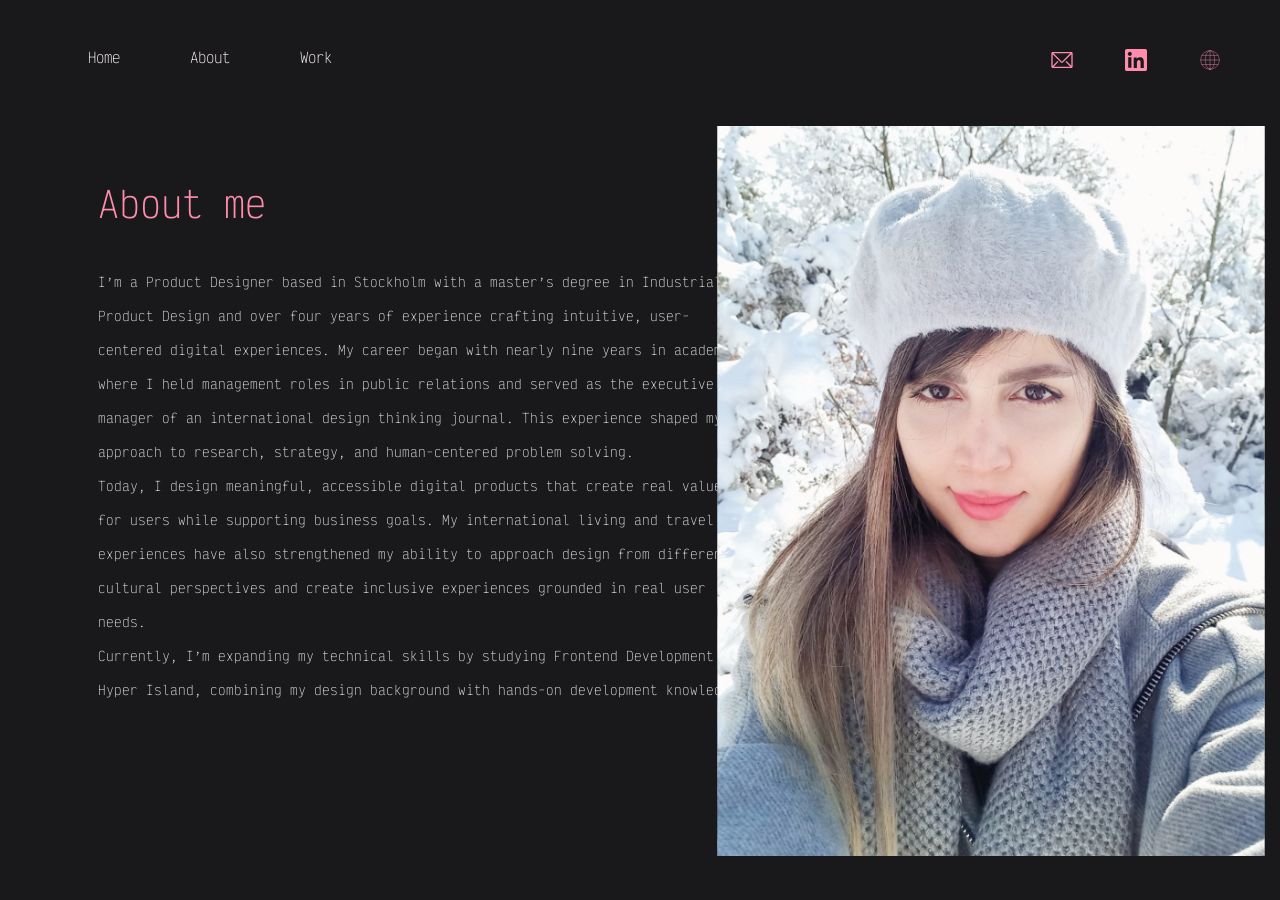
==== about.html @ ae31f284 "About me page is done" ====
<!DOCTYPE html>
<html lang="en">
  <head>
    <meta charset="UTF-8" />
    <meta name="viewport" content="width=device-width" />
    <link rel="stylesheet" href="styles.css"/>
    <title>Alma_portfolio</title>
  </head>

  <body>
    <nav>
        <ul class="nav-links">
          <li><a href="index.html">Home</a></li>
          <li><a href="about.html">About</a></li>
          <li><a href="work.html">Work</a></li>
        </ul>
    
        <div class="social-links">
          <a href="mailto:alma.zanjaniyan@gmail.com">
            <img src="Email icon.svg" aria-label="Send an email to Alma" class="social-icon">
          </a>
    
          <a href="https://www.linkedin.com/in/alma-zanjanian">
            <img src="Linkedin icon.svg" aria-label="Go to Alma's LinkedIn" class="social-icon">
          </a>
    
          <a href="https://almauxdesign.com/">
            <img src="Website icon.svg" aria-label="Go to Alma's website" class="social-icon">
          </a>
        </div>
      </nav>
  
     <img src="Alma portrait.svg" alt="A photo of Alma" class="portrait-about">

     <h1 class="about-title">About me</h1>
     <p class="about-text">I’m a Product Designer based in Stockholm with a master’s degree in Industrial & Product Design and over four years of experience crafting intuitive, user-centered digital experiences. My career began with nearly nine years in academia, where I held management roles in public relations and served as the executive manager of an international design thinking journal. This experience shaped my approach to research, strategy, and human-centered problem solving.<br>
        Today, I design meaningful, accessible digital products that create real value for users while supporting business goals. My international living and travel experiences have also strengthened my ability to approach design from different cultural perspectives and create inclusive experiences grounded in real user needs.<br> Currently, I’m expanding my technical skills by studying Frontend Development at Hyper Island, combining my design background with hands-on development knowledge.</p>

  </body>
  </html>
---- styles.css ----
@import url('https://fonts.googleapis.com/css2?family=Manrope:wght@200..800&family=Victor+Mono:ital,wght@0,100..700;1,100..700&display=swap');
html{
    font-size: clamp(14px, 1.1vw, 22px);
    font-family: Manrope, Arial, sans-serif;
    background-color: #19191C;
}

.hero-title {
    font-family: Victor Mono, Arial, sans-serif;
    font-size: clamp(1.5rem, 3vw, 2.5rem);
    font-weight: 120;
    color: #FFF4F7;
    padding-top: 132px;
    padding-left: 80px;
}

body {
    background-color: #19191C;
    font-family: Victor Mono, Arial, sans-serif;
    font-weight: 90;
  }
  
.hero-subtitle {
    font-size: clamp(0.9rem, 1.8vw, 1.5rem);
    padding-top: 32px;
    padding-left: 80px;
}
  
  .typing {
    color: #FF8CAA;
    display: inline-block;
    overflow: hidden;
    white-space: nowrap;
    border-right: 2px solid #FF8CAA;
    width: 0;
    animation: typing 3s steps(16) forwards;
  }

  @keyframes typing {
    from {
      width: 0;
    }
  
    to {
      width: 34ch;
    }
  }

  .hero-description {
    font-size: 0.9rem;
    color: #D9D9D9;
    padding-top: 48px;
    padding-left: 80px;
    max-width: 550px;
    line-height: 32px;
}

.button {
    display: inline-block;
    padding: 18px 40px;
    background-color: #FF8CAA;
    color: #19191C;
    text-decoration: none;
    border-radius: 12px;
    font-family: Manrope, Arial, sans-serif;
    font-weight: 700;
    transition: background-color 0.3s ease;
    margin-left: 80px;
    margin-top: 48px;
    box-shadow: inset 0 3px 4px rgba(0, 0, 0, 0.4);
  }
  
  .button:hover {
    background-color: #FFCEDA;
  }

  nav {
    display: flex;
    justify-content: flex-start;
    padding: 40px 80px;
  }
  
  .nav-links {
    display: flex;
    gap: 70px;
    list-style: none;
    margin: 0;
    padding: 0;
  }
  
  .nav-links a {
    color: #FFF4F7;
    text-decoration: none;
    font-family: Victor Mono, Arial, sans-serif;
  }
  
  .nav-links a:hover {
    color: #FF8CAA;
  }

  .navbar {
    display: flex;
    justify-content: space-between;
    align-items: center;
    padding: 40px 80px;
  }
  
  .nav-links {
    display: flex;
    gap: 70px;
    list-style: none;
    margin: 0;
    padding: 0;
  }
  
  .nav-links a {
    color: #FFF4F7;
    text-decoration: none;
    font-family: Victor Mono, Arial, sans-serif;
  }
  
  .nav-links a:hover{
    color: #FF8CAA;
  }

  .social-links {
    display: flex;
    gap: 50px;
    list-style: none;
    margin-left: 65%;
  }

  .social-icon{
    width: 24px;
    height: 24px;
  }

  .hero-visual {
    position: absolute;
    top: 120px;
    right: 5%;
    width: 45%;
    height: 70vh;
    max-width: 700px;
  }

  .portrait {
    position: absolute;

    width: min(700px, 100%);
    height: auto;

    left: 50%;
    top: 50%;

    transform: translate(-50%, -50%);

    z-index: 1;
}

.particles-container{
  position: absolute;
  inset: 0;

  width: 100%;
  height: 100%;

  overflow: hidden;
  pointer-events: none;

  z-index: 2;
}
  
.particles-container span {
    position: absolute;
    width: 6px;
    height: 6px;
    border-radius: 50%;
    background: white;
    animation: float 5s ease-in-out infinite;
  }

  .particles-container span:nth-child(1) {
    left: 5%;
    top: 8%;
  }
  
  .particles-container span:nth-child(2) {
    left: 18%;
    top: 20%;
  }
  
  .particles-container span:nth-child(3) {
    left: 32%;
    top: 10%;
  }
  
  .particles-container span:nth-child(4) {
    left: 47%;
    top: 25%;
  }
  
  .particles-container span:nth-child(5) {
    left: 63%;
    top: 12%;
  }
  
  .particles-container span:nth-child(6) {
    left: 80%;
    top: 30%;
  }
  
  .particles-container span:nth-child(7) {
    left: 92%;
    top: 10%;
  }
  
  .particles-container span:nth-child(8) {
    left: 10%;
    top: 38%;
  }
  
  .particles-container span:nth-child(9) {
    left: 25%;
    top: 48%;
  }
  
  .particles-container span:nth-child(10) {
    left: 42%;
    top: 44%;
  }
  
  .particles-container span:nth-child(11) {
    left: 35%;
    top: 72%;
  }
  
  .particles-container span:nth-child(12) {
    left: 72%;
    top: 45%;
  }
  
  .particles-container span:nth-child(13) {
    left: 88%;
    top: 55%;
  }
  
  .particles-container span:nth-child(14) {
    left: 5%;
    top: 65%;
  }
  
  .particles-container span:nth-child(15) {
    left: 20%;
    top: 75%;
  }
  
  .particles-container span:nth-child(16) {
    left: 35%;
    top: 68%;
  }
  
  .particles-container span:nth-child(17) {
    left: 50%;
    top: 80%;
  }
  
  .particles-container span:nth-child(18) {
    left: 67%;
    top: 70%;
  }
  
  .particles-container span:nth-child(19) {
    left: 82%;
    top: 82%;
  }
  
  .particles-container span:nth-child(20) {
    left: 94%;
    top: 72%;
  }
  
  .particles-container span:nth-child(21) {
    left: 12%;
    top: 78.5%;

 }
  
  .particles-container span:nth-child(22) {
    left: 30%;
    top: 82%;
  }
  
  .particles-container span:nth-child(23) {
    left: 48%;
    top: 60%;
  }
  
  .particles-container span:nth-child(24) {
    left: 75%;
    top: 92%;
  }
  
  .particles-container span:nth-child(25) {
    left: 90%;
    top: 40%;
  }

 .particles-container span:nth-child(26) {
    left: 38%;
    top: 52%;
  }

  .particles-container span:nth-child(27) {
    left: 70%;
    top: 40%;
  }

  .particles-container span:nth-child(28) {
    left: 10%;
    top: 25%;
  }

  .particles-container span:nth-child(29) {
    left: 55%;
    top: 30%;
  }

  .particles-container span:nth-child(30) {
    left: 53%;
    top: 76%;
  }

  .particles-container span:nth-child(31) {
    left: 24%;
    top: 28%;
  }

  .particles-container span:nth-child(32) {
    left: 82%;
    top: 36%;
  }

  .particles-container span:nth-child(33) {
    left: 60%;
    top: 56%;
  }

  .particles-container span:nth-child(34) {
    left: 11%;
    top: 39%;
  }

  .particles-container span:nth-child(35) {
    left: 67%;
    top: 63%;
}

  @keyframes float {
    0% {
      transform: translate(0, 0);
    }
  
    50% {
      transform: translate(30px, -40px);
    }
  
    100% {
      transform: translate(0, 0);
    }
  }
  .particles-container span:nth-child(1) {
    animation-duration: 2.5s;
  }
  
  .particles-container span:nth-child(2) {
    animation-duration: 4s;
  }
  
  .particles-container span:nth-child(3) {
    animation-duration: 5s;
  }
  
  .particles-container span:nth-child(4) {
    animation-duration: 4s;
  }
  
  .particles-container span:nth-child(5) {
    animation-duration: 4.5s;
  }
  .particles-container span:nth-child(6) {
    animation-delay: 1s;
  }
  
  .particles-container span:nth-child(7) {
    animation-delay: 2s;
  }
  
  .particles-container span:nth-child(8) {
    animation-delay: 0.5s;
  }

  .particles-container span:nth-child(9) {
    animation-delay: 0.8s;
  }

  .particles-container span:nth-child(10) {
    animation-delay: 2s;
  }

  .particles-container span:nth-child(11) {
    animation-delay: 2s;
  }

  .particles-container span:nth-child(12) {
    animation-delay: 1s;
  }

  .particles-container span:nth-child(13) {
    animation-delay: 2s;
  }

  .particles-container span:nth-child(14) {
    animation-delay: 0.5s;
  }

  .particles-container span:nth-child(15) {
    animation-delay: 0.5s;
  }

  .particles-container span:nth-child(16) {
    animation-delay: 0.7s;
  }

  .particles-container span:nth-child(17) {
    animation-delay: 1.5s;
  }

  .particles-container span:nth-child(18) {
    animation-delay: 0.5s;
  }

  .particles-container span:nth-child(19) {
    animation-delay: 0.5s;
  }

  .particles-container span:nth-child(20) {
    animation-delay: 2s;
  }

  .particles-container span:nth-child(21) {
    animation-delay: 2.5s;
  }

  .particles-container span:nth-child(22) {
    animation-delay: 0.5s;
  }

  .particles-container span:nth-child(23) {
    animation-delay: 2.5s;
  }

  .particles-container span:nth-child(24) {
    animation-delay: 0.5s;
  }

  .particles-container span:nth-child(25) {
    animation-delay: 1.5s;
  }

  .particles-container span:nth-child(26) {
    animation-delay: 0.5s;
  }

  .particles-container span:nth-child(27) {
    animation-delay: 0.5s;
  }

  .particles-container span:nth-child(28) {
    animation-delay: 0.5s;
  }

  .particles-container span:nth-child(29) {
    animation-delay: 0.5s;
  }

  .particles-container span:nth-child(30) {
    animation-delay: 0.5s;
  }

  .particles-container span:nth-child(31) {
    animation-delay: 0.5s;
  }

  .particles-container span:nth-child(32) {
    animation-delay: 0.5s;
  }

  .particles-container span:nth-child(33) {
    animation-delay: 0.5s;
  }

  .particles-container span:nth-child(34) {
    animation-delay: 0.5s;
  }

  .particles-container span:nth-child(35) {
    animation-delay: 0.5s;
  }


  @media (max-width: 600px) {

    nav {
      padding: 25px;
      align-items: center;
    }
  
    .nav-links {
      gap: 32px;
    }
  
    .nav-links a {
      font-size: 0.90rem;
    }
  
    .social-links {
      gap: 32px;
      margin-left: auto;
    }
  
    .social-icon {
      width: 18px;
      height: 18px;
    }
  
  
    .hero-visual {
      position: relative;
  
      top: auto;
      right: auto;
  
      width: 100%;
      height: 260px;
  
      margin-top: 22px;
    }
  
    .portrait {
      width: 400px;
      height: auto;
  
      left: 50%;
      top: 50%;
  
      transform: translate(-50%, -50%);
    }
  
    .particles-container{
      width: 100%;
      height: 100%;
    }
  
    .particles span {
      width: 3px;
      height: 3px;
    }
  
    h1 {
      font-size: 1.40rem;
  
      padding-top: 18px;
      padding-left: 25px;
      padding-right: 25px;
    }
  
    h2 {
      font-size: 1.1rem;
  
      padding-top: 18px;
      padding-left: 25px;
      padding-right: 25px;
    }
  
    p {
      font-size: 0.9rem;
  
      padding-top: 20px;
      padding-left: 25px;
      padding-right: 25px;
  
      line-height: 24px;
    }
  
    .button {
      font-size: 1rem;
  
      padding: 10px 22px;
  
      margin-left: 37%;  
      margin-bottom: 8%;
      margin-top: 5%;
      border-radius: 8px;
    }
  }

  .portrait-about{
    top: 14%;
    left: 52%;
    position: absolute;
    width: min(650px, 100%);
    height: min(730px, 100%);

  }

  .about-title {
    font-family: Victor Mono, Arial, sans-serif;
    font-size: clamp(1.5rem, 3vw, 2.5rem);
    font-weight: 120;
    color: #FF8CAA;
    margin-left: 90px;
    margin-top: 5%;
}

.about-text {
    font-family: Victor Mono, Arial, sans-serif;
    font-size: 0.9rem;
    color: #D9D9D9;
    line-height: 34px;
    max-width: 650px;
    height: min(730px, 100%);
    margin-left: 90px;
    margin-top: 3%;
}

@media (max-width: 1000px) and (min-width: 601px) {

    .portrait-about {
        width: 45%;
        height: auto;
        left: 75%;
        top: 35%;
    }

    .about-title {
        margin-left: 60px;
        margin-top: 5%;
    }

    .about-text {
        max-width: 45%;
        margin-left: 75px;
        line-height: 28px;
    }

}

@media (max-width: 600px) {

    .portrait-about {
        position: static;
        display: block;
        width: 100%;
        max-width: 350px;
        height: auto;
        margin: 30px auto 0;
    }

    .about-title {
        font-size: 1.4rem;
        margin: 40px 25px 0;
    }


    .about-text {
        font-size: 0.9rem;
        line-height: 24px;
        max-width: none;
        margin: 20px 25px 40px;
    }

}
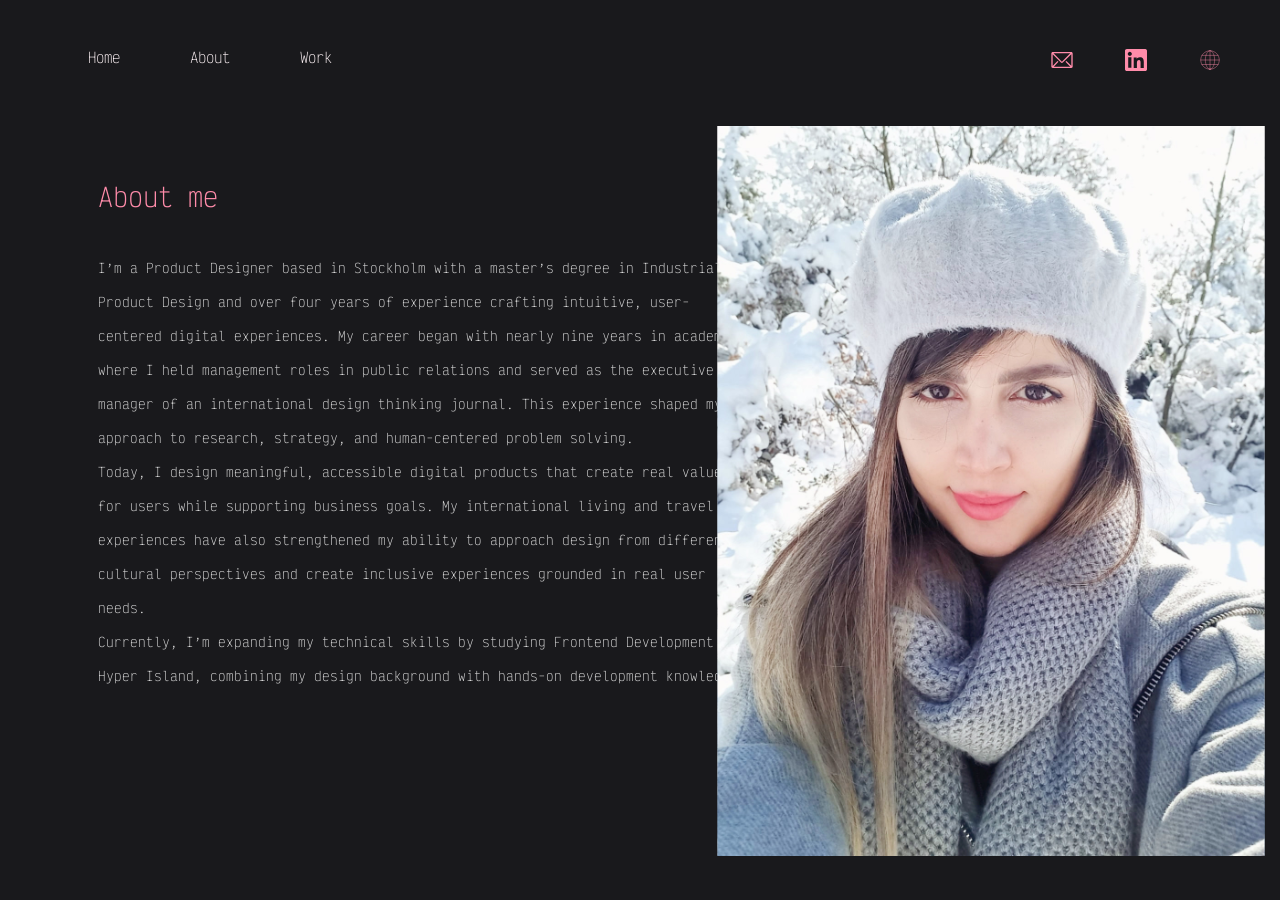
==== commit 41a70d9b: "Work page is done." ====
--- a/about.html
+++ b/about.html
@@ -35,6 +35,5 @@
      <h1 class="about-title">About me</h1>
      <p class="about-text">I’m a Product Designer based in Stockholm with a master’s degree in Industrial & Product Design and over four years of experience crafting intuitive, user-centered digital experiences. My career began with nearly nine years in academia, where I held management roles in public relations and served as the executive manager of an international design thinking journal. This experience shaped my approach to research, strategy, and human-centered problem solving.<br>
         Today, I design meaningful, accessible digital products that create real value for users while supporting business goals. My international living and travel experiences have also strengthened my ability to approach design from different cultural perspectives and create inclusive experiences grounded in real user needs.<br> Currently, I’m expanding my technical skills by studying Frontend Development at Hyper Island, combining my design background with hands-on development knowledge.</p>
-
   </body>
   </html>
--- a/styles.css
+++ b/styles.css
@@ -534,29 +534,23 @@
       width: 18px;
       height: 18px;
     }
-  
-  
     .hero-visual {
-      position: relative;
-  
-      top: auto;
-      right: auto;
-  
-      width: 100%;
-      height: 260px;
-  
-      margin-top: 22px;
-    }
-  
-    .portrait {
-      width: 400px;
-      height: auto;
-  
-      left: 50%;
-      top: 50%;
-  
-      transform: translate(-50%, -50%);
-    }
+        position: relative;
+        top: auto;
+        right: auto;
+        width: 100%;
+        height: 200px;
+        margin-top: 10px;
+      }
+    
+      .portrait {
+        width: 400px;
+        height: auto;
+        left: 50%;
+        top: 50%;
+        transform: translate(-50%, -50%);
+      }
+  
   
     .particles-container{
       width: 100%;
@@ -600,7 +594,7 @@
       padding: 10px 22px;
   
       margin-left: 37%;  
-      margin-bottom: 8%;
+      margin-bottom: 4%;
       margin-top: 5%;
       border-radius: 8px;
     }
@@ -617,7 +611,7 @@
 
   .about-title {
     font-family: Victor Mono, Arial, sans-serif;
-    font-size: clamp(1.5rem, 3vw, 2.5rem);
+    font-size: clamp(1rem, 3vw, 1.8rem);
     font-weight: 120;
     color: #FF8CAA;
     margin-left: 90px;
@@ -681,4 +675,110 @@
         margin: 20px 25px 40px;
     }
 
+}
+
+.ux-work {
+    font-family: Victor Mono, Arial, sans-serif;
+    font-size: clamp(1rem, 2.3vw, 1.3rem);
+    font-weight: 12px;
+    color: #FDDCE4;
+    margin-left: 90px;
+    margin-top: 3%;
+}
+.development-work {
+    font-family: Victor Mono, Arial, sans-serif;
+    font-size: clamp(1rem, 2.3vw, 1.3rem);
+    font-weight: 12px;
+    color: #FDDCE4;
+    margin-left: 90px;
+    margin-top: 5%;
+}
+
+.projects-grid {
+    display: grid;
+    grid-template-columns: repeat(3, 1fr);
+    gap: 30px;
+    width: 80%;
+    max-width: 1600px;
+    margin: 50px auto;
+}
+
+.card {
+    height: 400px;
+    position: relative;
+    overflow: hidden;
+    background-size: cover;
+    background-position: center;
+}
+
+.Digipay {
+    background-image: url("Fintech project.svg");
+}
+
+.Fashionpub {
+    background-image: url("Fashionpub project.svg");
+}
+
+.Paramount {
+    background-image: url("Paramont project.svg");
+}
+.project-info {
+    font-family: Manrope, Arial, sans-serif;
+    color: white;
+    font-size: clamp(0.7rem, 1vw, 1.4rem);
+    opacity: 0;
+    text-align: center;
+    margin-bottom: 30px;
+    transition: opacity 0.3s ease;
+}
+
+.overlay {
+    position: absolute;
+    inset: 0;
+
+    display: flex;
+    justify-content: center;
+    align-items: flex-end;
+
+    background-color: rgba(0, 0, 0, 0.7);
+    opacity: 0;
+    transition: opacity 0.3s ease;
+}
+
+.card:hover .overlay {
+    opacity: 1;
+}
+
+.card:hover .project-info {
+    opacity: 1;
+}
+
+.projects-grid {
+    display: grid;
+    grid-template-columns: repeat(3, 1fr);
+    gap: 30px;
+    width: 90%;
+    max-width: 1500px;
+    margin: 50px auto;
+}
+@media (max-width: 600px) {
+    .projects-grid {
+        grid-template-columns: 1fr;
+    }
+    .development-work {
+        text-align: center;
+        margin-left: 0;
+        margin-right: 0;
+        margin-top: 5%;
+      }
+}
+footer {
+    display: flex;
+    justify-content: flex-end;
+    
+    font-family: Manrope, Arial, sans-serif;
+    color: white;
+    font-size: clamp(0.5rem, 0.9vw, 1rem);
+
+    padding: 20px 80px;
 }
